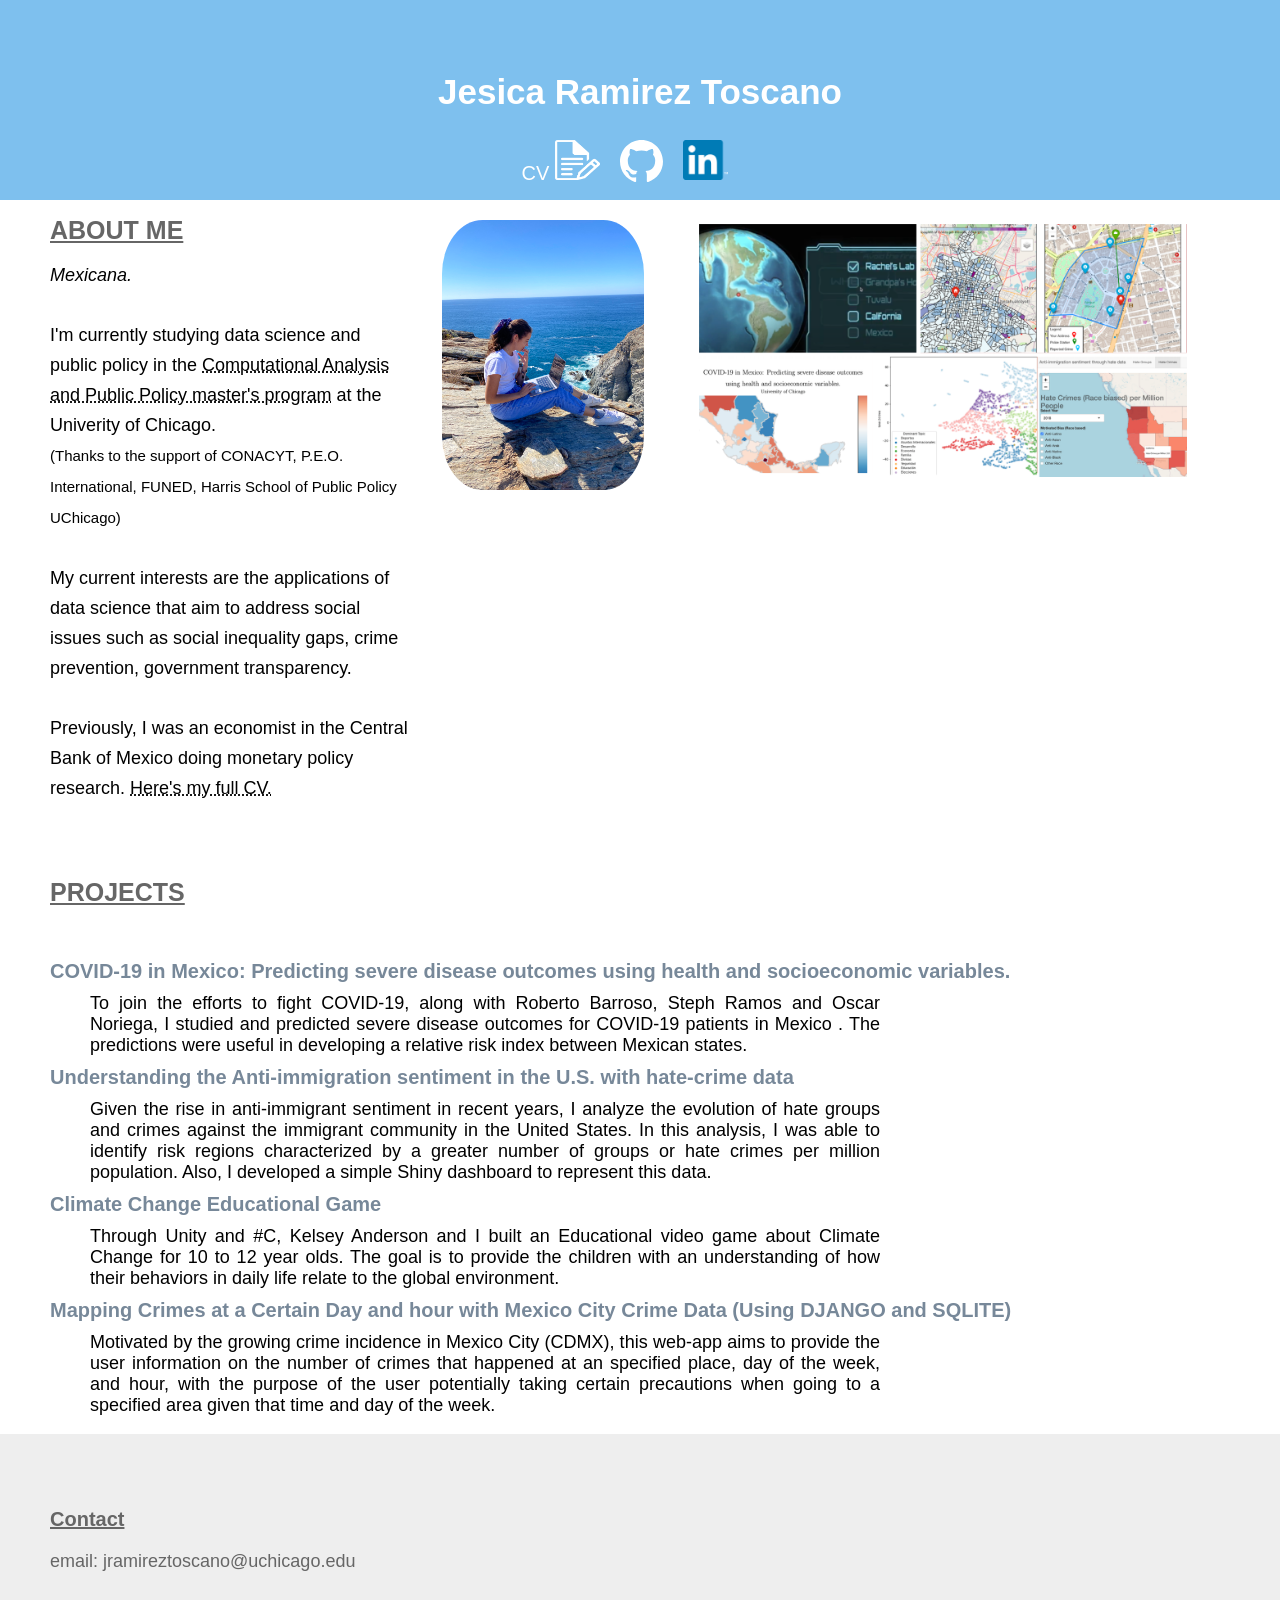
==== index.html @ 474e85c6 "rename" ====
<!DOCTYPE html>
<html>
  <head>
    <!-- Dont worry too much about this head stuff, you'll find out more about it in time-->
    <title>Jesica Ramirez Toscano</title>
    <meta charset="utf-8" />
    <meta
      name="viewport"
      content="width=device-width, initial-scale=1, maximum-scale=1, user-scalable=no"
    />
    <link rel="stylesheet" href="./your-site.css" />
  </head>
  <body>
    <!-- This is where you do the work -->
    <header class='flex-header'>
    <div class='flex-header-name'>
      Jesica Ramirez Toscano
    </div>
    <div class="flex-links">
      <a href="resume.pdf"> CV
        <img class="img_csv" src="cv.png" alt="resume"/>
       </a>
      <a href="https://github.com/jramtos">
      <img src="github.svg"/></a>
      <a href="https://www.linkedin.com/in/jesica-ramirez/">
        <img class="img_csv" src="linkedin.png"/></a>
    </div>
    
    </header>
    <main class="flex-main">

    <div class="flex-first-part">

      <div class="flex-fp-left">
        <div class="flex-fp-left-text">
          <p>ABOUT ME</p>
          <cursive>Mexicana.</cursive> <br> <br>

            I'm currently studying data science and public policy in the <a href= "https://capp.uchicago.edu">
            Computational Analysis and Public Policy master's program</a>
            at the Univerity of Chicago. <br>
            <small> (Thanks to the support of CONACYT, P.E.O. 
              International, FUNED, Harris School of Public Policy UChicago)
            </small>  <br> <br>
            My current interests are the applications of data science that aim to address
            social issues such as social inequality gaps, crime prevention, government transparency.
            <br> <br>
            Previously, I was an economist in the Central Bank of Mexico doing monetary policy research.
            <a href="resume.pdf"> Here's my full CV.
            </a>
        </div>
        
        <div class="flex-fp-left-img">
        <img src="personal.jpg"/>
        </div>
      </div>

      <div class='flex-fp-right'>
        <div class="flex-fp-right-img">
          <img src="projects_collage.png"/>
        </div>
      
    </div>
    </main>
    <div class="flex-second-part">
      <p>
        PROJECTS
      </p>
      
      <dl>

        <dt>
          <a href="https://github.com/ml-project-2020/covid/blob/master/ML_paper.pdf">
            COVID-19 in Mexico: Predicting severe disease outcomes using health and socioeconomic variables.
          </a>
        </dt>
        <dd> 
          To join the efforts to fight COVID-19, along with Roberto Barroso, Steph Ramos and Oscar Noriega, 
          I studied and predicted severe disease outcomes for COVID-19 patients in Mexico . 
          The predictions were useful in developing a relative risk index between Mexican states. 
        </dd>

        <dt>
          <a href="https://github.com/jramtos/hate_groups">
            Understanding the Anti-immigration sentiment in the U.S. with hate-crime data
          </a>
        </dt>
        <dd> 
          Given the rise in anti-immigrant sentiment in recent years, 
          I analyze the evolution of hate groups and crimes against 
          the immigrant community in the United States. 
          In this analysis, I was able to identify risk regions characterized 
          by a greater number of groups or hate crimes per million population. 
          Also, I developed a simple Shiny dashboard to represent this data.
        </dd>

        
        <dt>
          <a href="https://github.com/computers-for-learning-20/project">
            Climate Change Educational Game
          </a></dt>
          <dd> Through Unity and #C, Kelsey Anderson and I built an Educational video game 
            about Climate Change for 10 to 12 year olds. The goal is to provide the children
            with an understanding of how their behaviors in daily life relate to the global environment. 
          </dd>

        <dt>
          <a href="https://github.com/jramtos/mexcrimes">
          Mapping Crimes at a Certain Day and hour with Mexico City Crime Data (Using DJANGO and SQLITE)
          </a>
        </dt>
        <dd> Motivated by the growing crime incidence in Mexico City (CDMX),
            this web-app aims to provide the user information on the number of crimes that happened at an
            specified place, day of the week, and hour, with the purpose of the user potentially 
            taking certain precautions when going to a specified area given that time and day of the week.
        </dd>
        
      </dl>
      
    </div>
    <footer id='contact' class="flex-footer">
      <p>
      Contact
      </p>
      email: jramireztoscano@uchicago.edu
    </footer>
  </body>
</html>
---- your-site.css ----
body, html {
    /*
  The default html interpertation adds margin and padding to the basic elements
  So it can be logically helpful to remove them from the beginning!
  */
    font-family: sans-serif;
    height: 100%;
    margin: 0;
    padding: 0;
    font-size: 18px;
}

.flex-header{
  background-color: #7ec0ee;
  display: flex;
  flex-direction: column;
  align-items: center;
  height: 200px;

}

.flex-header-name {
  padding-top: 4rem;
  padding-bottom: 1rem;
  flex: 0.8;
  font-size: 35px;
  color: #fff;
  font-family: 'Gill Sans', 'Gill Sans MT', Calibri, 'Trebuchet MS', sans-serif;
  font-weight: bold;
}

.flex-links {
  color: #fff;
  padding-bottom: 3rem;
  margin-right: 30px;
  flex: 0.6;
  display: flex;
  justify-content: space-around;

}

.flex-links a {
  margin: 10px;
  font-size: 20px;
  color: inherit;
  font-family: sans-serif;
  text-decoration: none;
}

.img_csv {
  width: 45px;
  height: 40px;
}

.flex-main{
  background-color: #fff;
}

.flex-first-part {
  display: flex;
  flex-direction: row;
  justify-content: stretch;
}
.flex-fp-left{
  flex: 1;
  margin-left: 50px;
  display: flex;
  flex-direction: row;
  justify-content: space-around;
  font-size: 18px;
  text-align: left;
}

.flex-fp-left-text{
  flex: 1;
  font-family: sans-serif;
  line-height: 30px;

}
.flex-fp-left-text a {
  text-decoration: underline;
  text-decoration-style: dotted;
  color: inherit;
}
.flex-fp-left-text p {
  font-size:25px;
  text-decoration: underline;
  color: #666;
  line-height: 10px;
  font-family: sans-serif;
  font-weight: bold;

}

.flex-fp-left-text cursive{
  font-style: italic;
  
}

.flex-fp-left-img{
  flex: 0.7;
}
.flex-fp-left-img img{
  
  margin-top: 20px;
  margin-left: 30px;
  width: 80%;
  height:auto;
  object-fit:cover;
  border-radius: 20%;
}

.flex-fp-right{
  flex: 1;
}

.flex-fp-right img {
  margin-top: 20px;
  margin-left: 30px;
  width: 80%;
  height:auto;
}

.flex-second-part {
background-color: #fff;
margin-top: 50px;
margin-left: 50px;
display: flex;
flex-direction: column;
}

.flex-second-part p{
  font-size:25px;
  text-decoration: underline;
  color: #666;
  font-family: sans-serif;
  font-weight: bold;
}

.flex-second-part dl{
  text-align: justify;
}
.flex-second-part dt {
  margin-top: 10px;
  font-weight: bold;
  color: lightslategray;
  font-size:20px;

}

.flex-second-part dd {
  padding-right: 400px;
  margin-top: 10px;
}

.flex-footer{
  padding-left: 50px;
  padding-top: 3rem;
  background-color: #eeeeee;
  padding-bottom: 3rem;
  color: #666;
  text-align: left;
  font-size: 18px;
}

.flex-second-part a{
  text-decoration: none;
  color: inherit;
}
.flex-footer p {
  font-size: 20px;
  text-decoration: underline;
  color: inherit;
  font-weight: bold;
}
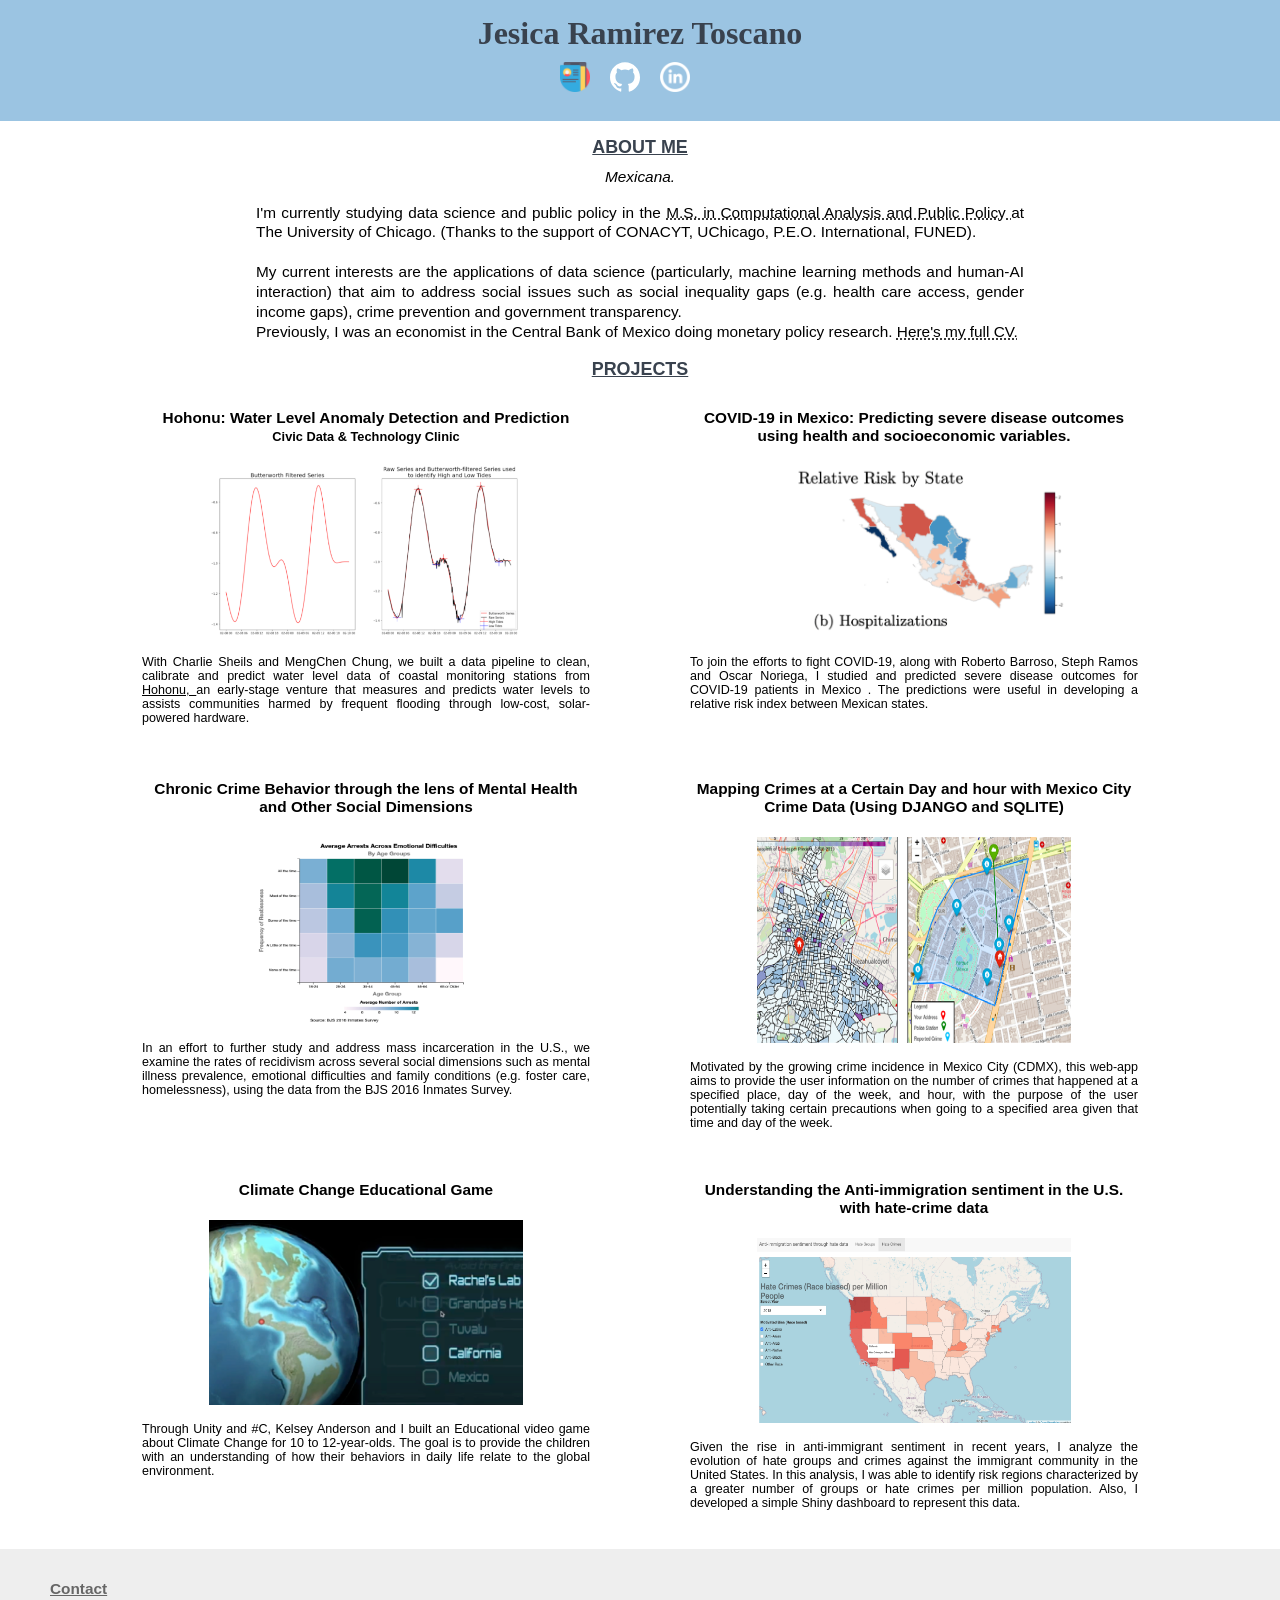
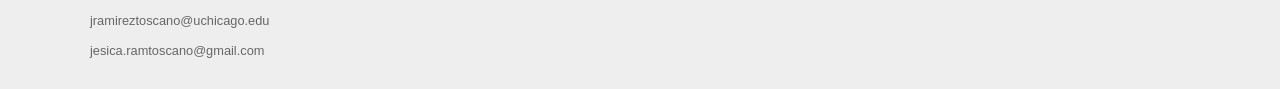
==== commit a33ed6ba: "update" ====
--- a/index.html
+++ b/index.html
@@ -1,128 +1,176 @@
 <!DOCTYPE html>
 <html>
-  <head>
-    <!-- Dont worry too much about this head stuff, you'll find out more about it in time-->
-    <title>Jesica Ramirez Toscano</title>
-    <meta charset="utf-8" />
-    <meta
-      name="viewport"
-      content="width=device-width, initial-scale=1, maximum-scale=1, user-scalable=no"
-    />
-    <link rel="stylesheet" href="./your-site.css" />
-  </head>
-  <body>
-    <!-- This is where you do the work -->
-    <header class='flex-header'>
+
+<head>
+  <!-- Dont worry too much about this head stuff, you'll find out more about it in time-->
+  <title>Jesica Ramirez Toscano</title>
+  <meta charset="utf-8" />
+  <meta name="viewport" content="width=device-width, initial-scale=1, maximum-scale=1, user-scalable=no" />
+  <link rel="stylesheet" href="./main.css" />
+</head>
+
+<body>
+  <!-- This is where you do the work -->
+  <header class='flex-header'>
     <div class='flex-header-name'>
       Jesica Ramirez Toscano
     </div>
     <div class="flex-links">
-      <a href="resume.pdf"> CV
-        <img class="img_csv" src="cv.png" alt="resume"/>
-       </a>
+      <a href="resume.pdf">
+        <img src="cv.png" alt="resume" />
+      </a>
       <a href="https://github.com/jramtos">
-      <img src="github.svg"/></a>
+        <img src="github.svg" /></a>
       <a href="https://www.linkedin.com/in/jesica-ramirez/">
-        <img class="img_csv" src="linkedin.png"/></a>
+        <img src="linkedin.png" /></a>
     </div>
-    
-    </header>
-    <main class="flex-main">
 
-    <div class="flex-first-part">
+  </header>
+  <main class="main">
+    <div class="about-me">
+      <h3>ABOUT ME</h3>
+      <p class="cursive">
+        Mexicana.
+      </p>
+      <p>
 
-      <div class="flex-fp-left">
-        <div class="flex-fp-left-text">
-          <p>ABOUT ME</p>
-          <cursive>Mexicana.</cursive> <br> <br>
+        I'm currently studying data science and public policy in the <a href="https://capp.uchicago.edu">
+          M.S. in Computational Analysis and Public Policy </a>
+        at The University of Chicago.
+        (Thanks to the support of CONACYT, UChicago, P.E.O.
+        International, FUNED). <br> <br>
+        My current interests are the applications of data science (particularly, machine learning methods
+        and human-AI interaction) that aim to address social issues such as social inequality gaps (e.g. health care
+        access, gender income gaps), crime prevention and government transparency.
+        <br>
+        Previously, I was an economist in the Central Bank of Mexico doing monetary policy research.
+        <a href="resume.pdf"> Here's my full CV.
+        </a>
+      </p>
+    </div>
+    <div class="second-part">
+      <h3>PROJECTS</h3>
+      <div class="projects">
+        <div class="section">
+          <h4>
+            <a
+              href="https://cdac.uchicago.edu/news/new-clinic-leverages-data-science-for-social-and-environmental-causes/">
+              Hohonu: Water Level Anomaly Detection and Prediction<br>
+              <small>
+                Civic Data & Technology Clinic
+              </small>
+            </a>
+          </h4>
+          <a
+            href="https://cdac.uchicago.edu/news/new-clinic-leverages-data-science-for-social-and-environmental-causes/">
+            <img src="tad_series.png" class="project-img1" /></a>
+          <p>
+            With Charlie Sheils and MengChen Chung, we built a data pipeline to clean, calibrate and
+            predict water level data of coastal monitoring stations from
+            <a href="https://www.hohonu.io" style="text-decoration: underline;">Hohonu,
+            </a> an early-stage venture that measures and predicts water levels to
+            assists communities harmed by frequent flooding through low-cost, solar-powered
+            hardware.
+          </p>
+        </div>
+        <div class="section">
+          <h4>
+            <a href="https://github.com/ml-project-2020/covid/blob/master/ML_paper.pdf">
+              COVID-19 in Mexico: Predicting severe disease outcomes using health and socioeconomic variables.
+            </a>
+          </h4>
+          <a href="https://github.com/ml-project-2020/covid/blob/master/ML_paper.pdf">
+            <img src="risk_covid.png" class="project-img1" /></a>
+          <p>
+            To join the efforts to fight COVID-19, along with Roberto Barroso, Steph Ramos and Oscar Noriega,
+            I studied and predicted severe disease outcomes for COVID-19 patients in Mexico .
+            The predictions were useful in developing a relative risk index between Mexican states.
+          </p>
+        </div>
+        <div class="section">
+          <h4>
+            <a href="https://jramtos.github.io/dynamic_vis/">
+              Chronic Crime Behavior through the lens of Mental Health and Other Social Dimensions
+            </a>
+          </h4>
+          <a href="https://jramtos.github.io/dynamic_vis/">
+            <img src="heatmap_arrests.png" class="project-img2" /></a>
+          <p>
+            In an effort to further study and address mass incarceration in the U.S.,
+            we examine the rates of recidivism across several social dimensions such as mental illness prevalence,
+            emotional difficulties and family conditions (e.g. foster care, homelessness),
+            using the data from the BJS 2016 Inmates Survey.
+          </p>
+        </div>
 
-            I'm currently studying data science and public policy in the <a href= "https://capp.uchicago.edu">
-            Computational Analysis and Public Policy master's program</a>
-            at the Univerity of Chicago. <br>
-            <small> (Thanks to the support of CONACYT, P.E.O. 
-              International, FUNED, Harris School of Public Policy UChicago)
-            </small>  <br> <br>
-            My current interests are the applications of data science that aim to address
-            social issues such as social inequality gaps, crime prevention, government transparency.
-            <br> <br>
-            Previously, I was an economist in the Central Bank of Mexico doing monetary policy research.
-            <a href="resume.pdf"> Here's my full CV.
+        <div class='section'>
+          <h4>
+            <a href="https://github.com/jramtos/mexcrimes">
+              Mapping Crimes at a Certain Day and hour with Mexico City Crime Data (Using DJANGO and SQLITE)
             </a>
+          </h4>
+          <a href="https://github.com/jramtos/mexcrimes">
+            <img src="mexcrimes.png" class="project-img" /></a>
+          <p>
+            Motivated by the growing crime incidence in Mexico City (CDMX),
+            this web-app aims to provide the user information on the number of crimes that happened at a
+            specified place, day of the week, and hour, with the purpose of the user potentially
+            taking certain precautions when going to a specified area given that time and day of the week.
+          </p>
         </div>
-        
-        <div class="flex-fp-left-img">
-        <img src="personal.jpg"/>
+
+        <div class='section'>
+          <h4>
+            <a href="https://github.com/computers-for-learning-20/project">
+              Climate Change Educational Game
+            </a>
+          </h4>
+          <a href="https://github.com/computers-for-learning-20/project">
+            <img src="videogame.png" class="project-img" /></a>
+          <p> Through Unity and #C, Kelsey Anderson and I built an Educational video game about Climate Change for 10 to
+            12-year-olds. The goal is to provide the children with an understanding of how their behaviors in daily life
+            relate to the global environment.
+          </p>
         </div>
+
+        <div class="section">
+          <h4>
+            <a href="https://github.com/jramtos/hate_groups">
+              Understanding the Anti-immigration sentiment in the U.S. with hate-crime data
+            </a>
+          </h4>
+          <a href="https://github.com/jramtos/hate_groups">
+            <img src="hatecrimes.png" class="project-img" /></a>
+          <p>
+            Given the rise in anti-immigrant sentiment in recent years,
+            I analyze the evolution of hate groups and crimes against
+            the immigrant community in the United States.
+            In this analysis, I was able to identify risk regions characterized
+            by a greater number of groups or hate crimes per million population.
+            Also, I developed a simple Shiny dashboard to represent this data.
+
+          </p>
+        </div>
+
       </div>
+    </div>
 
-      <div class='flex-fp-right'>
-        <div class="flex-fp-right-img">
-          <img src="projects_collage.png"/>
-        </div>
-      
-    </div>
-    </main>
-    <div class="flex-second-part">
-      <p>
-        PROJECTS
-      </p>
-      
-      <dl>
+  </main>
 
-        <dt>
-          <a href="https://github.com/ml-project-2020/covid/blob/master/ML_paper.pdf">
-            COVID-19 in Mexico: Predicting severe disease outcomes using health and socioeconomic variables.
-          </a>
-        </dt>
-        <dd> 
-          To join the efforts to fight COVID-19, along with Roberto Barroso, Steph Ramos and Oscar Noriega, 
-          I studied and predicted severe disease outcomes for COVID-19 patients in Mexico . 
-          The predictions were useful in developing a relative risk index between Mexican states. 
-        </dd>
+  <footer id='contact' class="flex-footer">
+    <p>
+      Contact
+    </p>
+    <dt>
+    <dd>
+      jramireztoscano@uchicago.edu
+    </dd>
+    <br>
+    <dd>
+      jesica.ramtoscano@gmail.com
+    </dd>
+    </dt>
+  </footer>
+</body>
 
-        <dt>
-          <a href="https://github.com/jramtos/hate_groups">
-            Understanding the Anti-immigration sentiment in the U.S. with hate-crime data
-          </a>
-        </dt>
-        <dd> 
-          Given the rise in anti-immigrant sentiment in recent years, 
-          I analyze the evolution of hate groups and crimes against 
-          the immigrant community in the United States. 
-          In this analysis, I was able to identify risk regions characterized 
-          by a greater number of groups or hate crimes per million population. 
-          Also, I developed a simple Shiny dashboard to represent this data.
-        </dd>
-
-        
-        <dt>
-          <a href="https://github.com/computers-for-learning-20/project">
-            Climate Change Educational Game
-          </a></dt>
-          <dd> Through Unity and #C, Kelsey Anderson and I built an Educational video game 
-            about Climate Change for 10 to 12 year olds. The goal is to provide the children
-            with an understanding of how their behaviors in daily life relate to the global environment. 
-          </dd>
-
-        <dt>
-          <a href="https://github.com/jramtos/mexcrimes">
-          Mapping Crimes at a Certain Day and hour with Mexico City Crime Data (Using DJANGO and SQLITE)
-          </a>
-        </dt>
-        <dd> Motivated by the growing crime incidence in Mexico City (CDMX),
-            this web-app aims to provide the user information on the number of crimes that happened at an
-            specified place, day of the week, and hour, with the purpose of the user potentially 
-            taking certain precautions when going to a specified area given that time and day of the week.
-        </dd>
-        
-      </dl>
-      
-    </div>
-    <footer id='contact' class="flex-footer">
-      <p>
-      Contact
-      </p>
-      email: jramireztoscano@uchicago.edu
-    </footer>
-  </body>
-</html>
+</html>
--- a/main.css
+++ b/main.css
@@ -0,0 +1,151 @@
+body, html {
+    /*
+  The default html interpertation adds margin and padding to the basic elements
+  So it can be logically helpful to remove them from the beginning!
+  */
+    font-family: -apple-system, BlinkMacSystemFont, 'Segoe UI', Roboto, Oxygen, Ubuntu, Cantarell, 'Open Sans', sans-serif;
+    height: 100%;
+    margin: 0;
+    padding: 0;
+    font-size: 1.2vw;
+}
+
+.flex-header{
+  padding-top: 1rem;
+  padding-bottom: 1rem;
+  background-color: #9bc4e2;
+  display: flex;
+  flex-direction: column;
+  align-items: center;
+  
+}
+
+.flex-header-name {
+  font-size: 2.5vw;
+  color: #39424e;
+  font-family: 'Gill Sans';
+  font-weight: bold;
+}
+
+.flex-links {
+  color: #fff;
+  margin-right: 30px;
+  display: flex;
+  justify-content: space-around;
+
+}
+
+.flex-links a {
+  margin: 10px;
+  font-size: 15px;
+  color: inherit;
+  font-family: inherit;
+  text-decoration: none;
+}
+
+.flex-links img{
+  width: 30px;
+  height: 30px;
+}
+
+main{
+  background-color: #fff;
+}
+
+.about-me{
+  font-size: 1.2vw;
+  margin-top: 2%;
+}
+h3{
+    font-size: 1.4vw;
+    text-decoration: underline;
+    color: #39424e;
+    line-height: 3px;
+    font-family: sans-serif;
+    font-weight: bold;
+    text-align: center;
+  
+  }
+
+.about-me p{
+    margin-right: 20%;
+    margin-left: 20%;
+    text-align: justify;
+    line-height: 130%;
+}
+.about-me  .cursive {
+    font-style: italic;
+    text-align: center;
+  }
+
+.about-me a {
+  text-decoration: underline;
+  text-decoration-style: dotted;
+  color: inherit;
+}
+
+
+.second-part{
+    margin-block-start: 2%;
+margin-block-end: 2%;
+}
+
+.projects {
+background-color: #fff;
+display: flex;
+flex-wrap: wrap;
+justify-content: center;
+}
+.projects a{
+    text-decoration: none;
+    color: inherit;
+}
+
+.projects div{
+    flex: 1 0 auto;
+    max-width: 35%;
+    padding: 0 50px;
+    padding-bottom: 2%;
+    text-align: center;
+}
+.projects div .project-img{
+    width: 70%;
+    height: 55%;
+    text-align: center;
+}
+
+.projects div .project-img1{
+    width: 70%;
+    height: 50%;
+    text-align: center;
+}
+
+.projects div .project-img2{
+    width: 50%;
+    height: 50%;
+    text-align: center;
+}
+
+.projects div p{
+    font-size: 0.98vmax;
+    text-align: justify;
+}
+
+
+.flex-footer{
+  padding-left: 50px;
+  padding-top: 1rem;
+  background-color: #eeeeee;
+  padding-bottom: 2rem;
+  color: #666;
+  text-align: left;
+  font-size: 1vw;
+}
+
+.flex-footer p {
+  font-size: 1.2vw;
+  text-decoration: underline;
+  color: inherit;
+  font-weight: bold;
+}
+
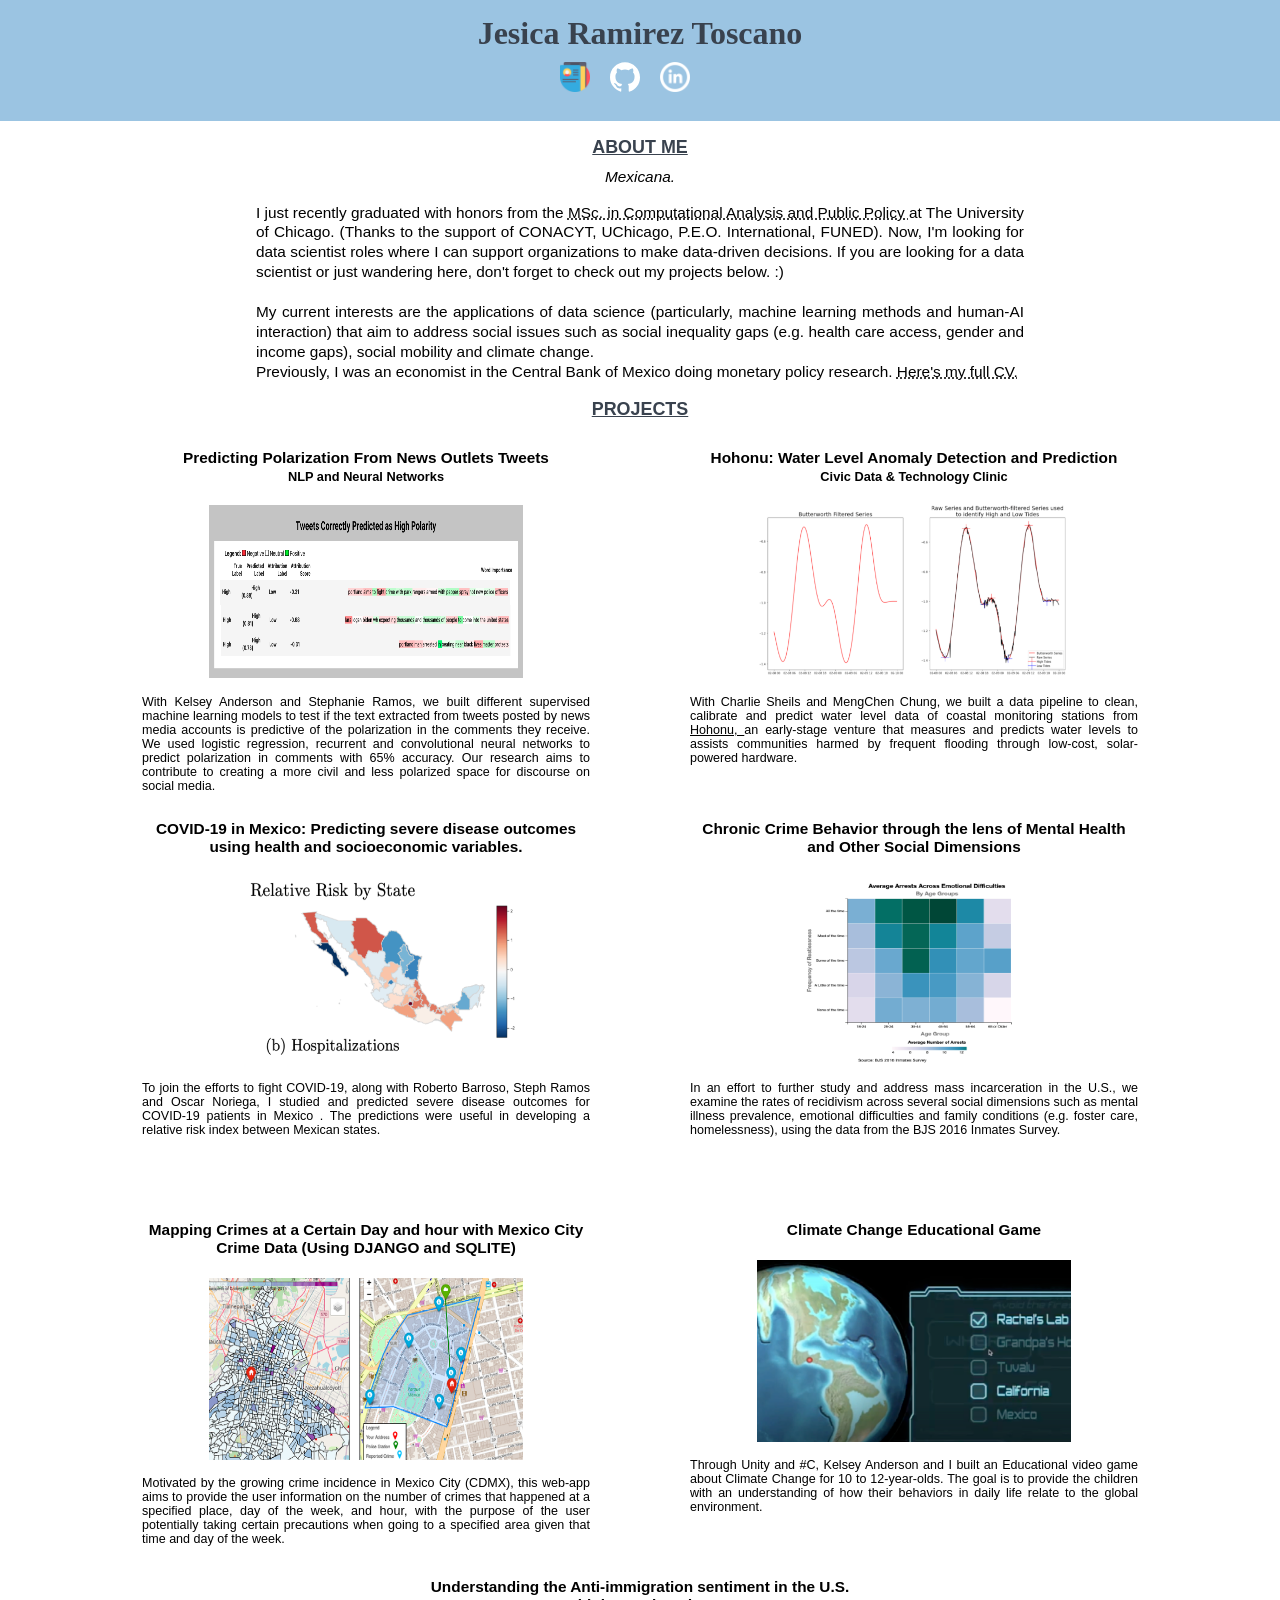
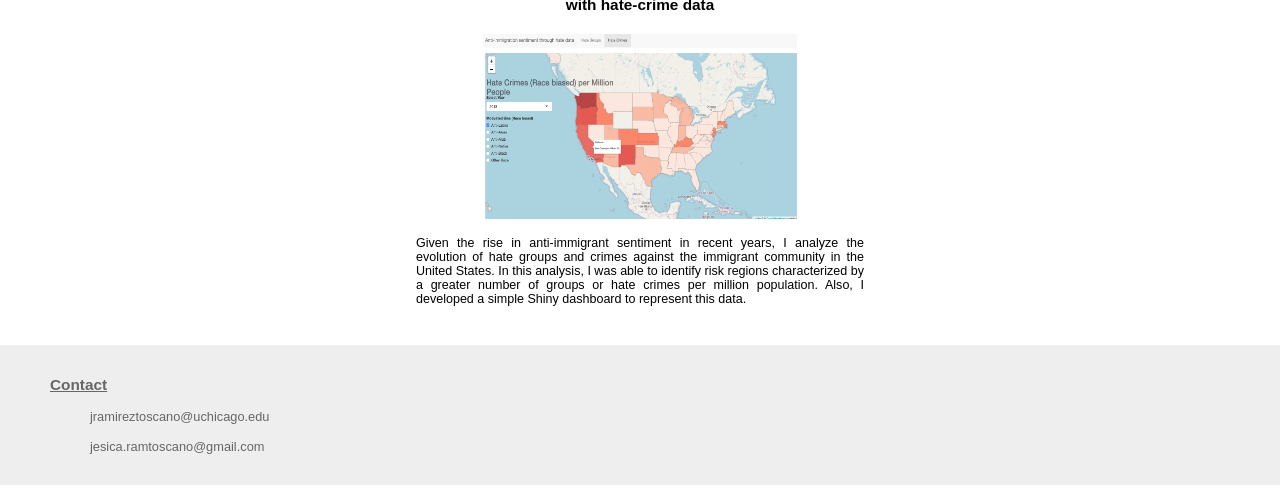
==== commit aaefd66d: "updates to page" ====
--- a/index.html
+++ b/index.html
@@ -33,15 +33,18 @@
         Mexicana.
       </p>
       <p>
-
-        I'm currently studying data science and public policy in the <a href="https://capp.uchicago.edu">
-          M.S. in Computational Analysis and Public Policy </a>
+        I just recently graduated with honors from the <a href="https://capp.uchicago.edu">
+          MSc. in Computational Analysis and Public Policy </a>
         at The University of Chicago.
         (Thanks to the support of CONACYT, UChicago, P.E.O.
-        International, FUNED). <br> <br>
+        International, FUNED). Now, I'm looking for data scientist roles
+        where I can support organizations to make data-driven decisions.
+        If you are looking for a data scientist or just wandering here,
+        don't forget to check out my projects below. :)
+        <br> <br>
         My current interests are the applications of data science (particularly, machine learning methods
         and human-AI interaction) that aim to address social issues such as social inequality gaps (e.g. health care
-        access, gender income gaps), crime prevention and government transparency.
+        access, gender and income gaps), social mobility and climate change.
         <br>
         Previously, I was an economist in the Central Bank of Mexico doing monetary policy research.
         <a href="resume.pdf"> Here's my full CV.
@@ -53,16 +56,35 @@
       <div class="projects">
         <div class="section">
           <h4>
-            <a
-              href="https://cdac.uchicago.edu/news/new-clinic-leverages-data-science-for-social-and-environmental-causes/">
+            <a href="https://github.com/advanced-ml-project/project/blob/main/documents/Predicting_Polarization.pdf">
+              Predicting Polarization From News Outlets Tweets<br>
+              <small>
+                NLP and Neural Networks
+              </small>
+            </a>
+          </h4>
+          <a href="https://github.com/advanced-ml-project/project/blob/main/documents/Predicting_Polarization.pdf">
+            <img src="rnn_results.png" class="project-img1" /></a>
+          <p>
+            With Kelsey Anderson and Stephanie Ramos, we built different supervised
+            machine learning models to test if the text extracted from tweets posted
+            by news media accounts is predictive of the polarization in the comments
+            they receive. We used logistic regression, recurrent and convolutional neural
+            networks to predict polarization in comments with 65% accuracy.
+            Our research aims to contribute to creating a more civil and less polarized
+            space for discourse on social media.
+          </p>
+        </div>
+        <div class="section">
+          <h4>
+            <a href="https://www.youtube.com/watch?v=Xzz5Nq3ZxFI">
               Hohonu: Water Level Anomaly Detection and Prediction<br>
               <small>
                 Civic Data & Technology Clinic
               </small>
             </a>
           </h4>
-          <a
-            href="https://cdac.uchicago.edu/news/new-clinic-leverages-data-science-for-social-and-environmental-causes/">
+          <a href="https://www.youtube.com/watch?v=Xzz5Nq3ZxFI">
             <img src="tad_series.png" class="project-img1" /></a>
           <p>
             With Charlie Sheils and MengChen Chung, we built a data pipeline to clean, calibrate and
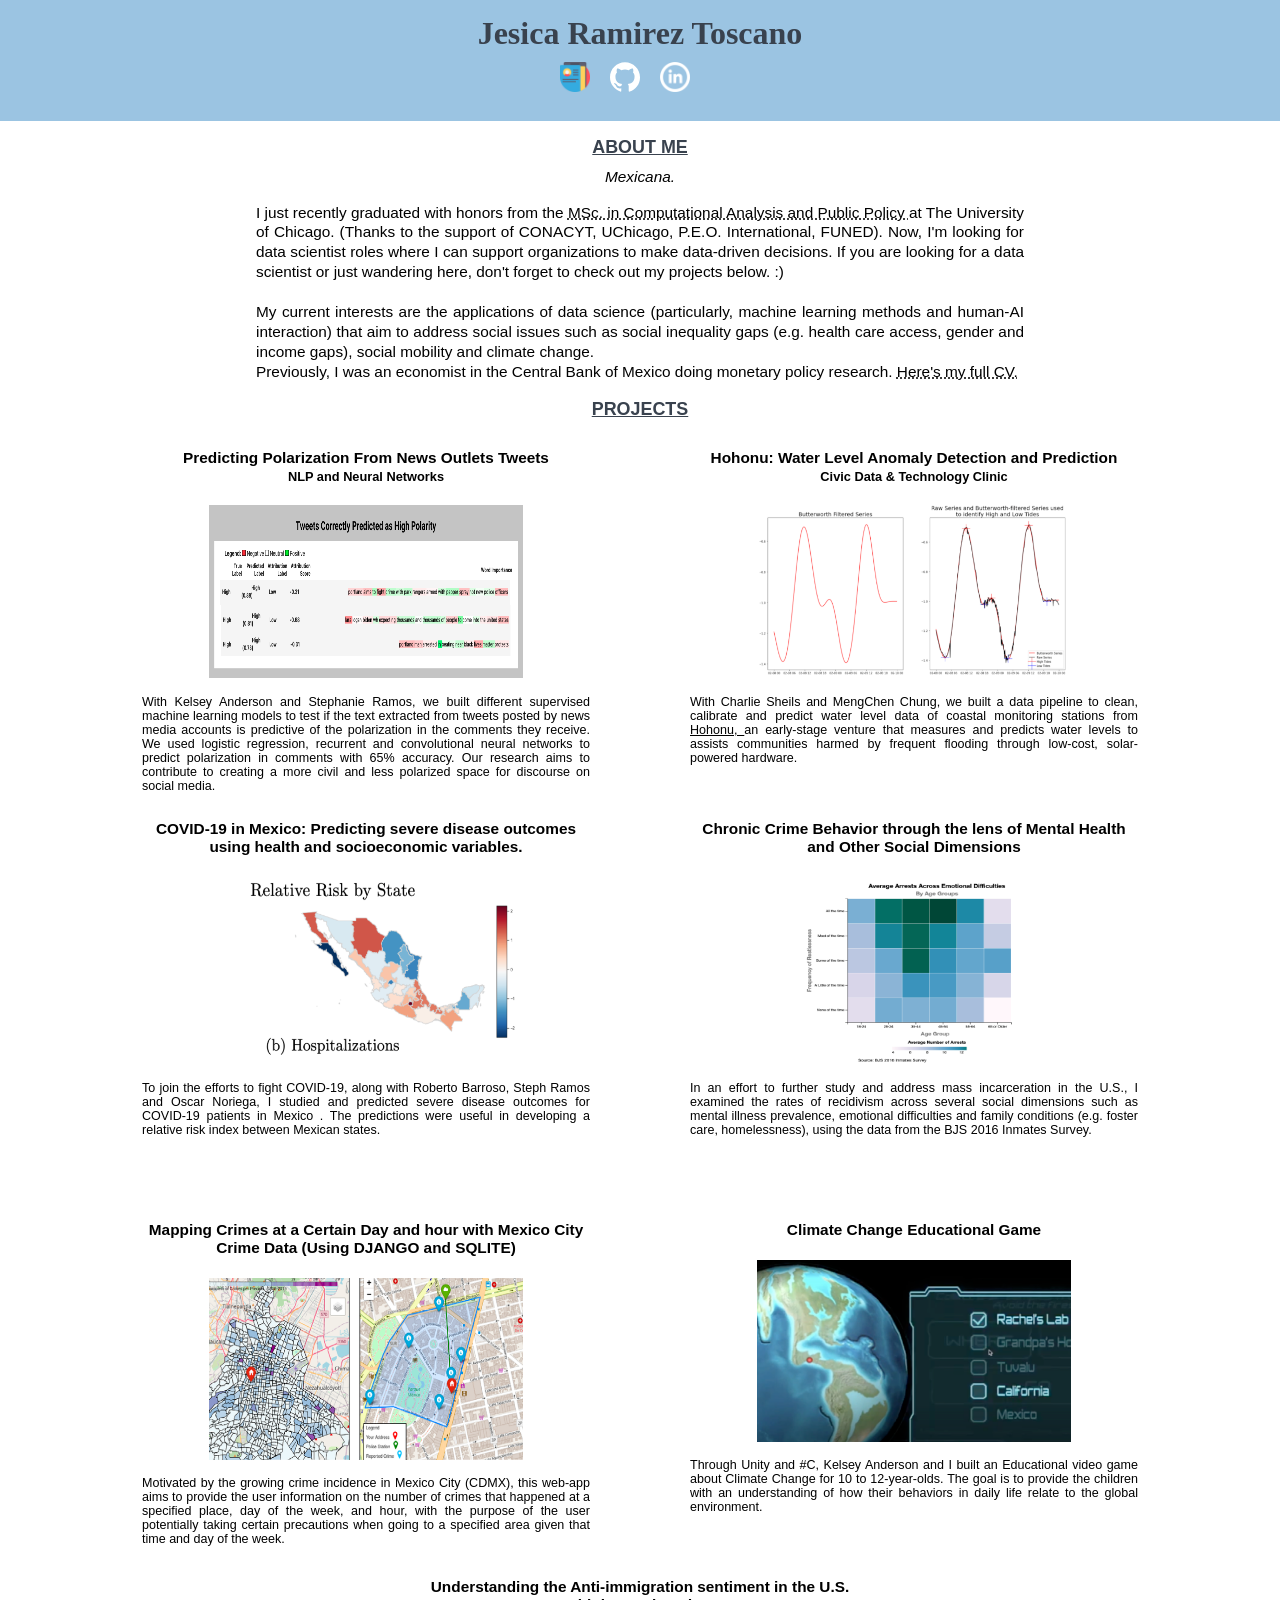
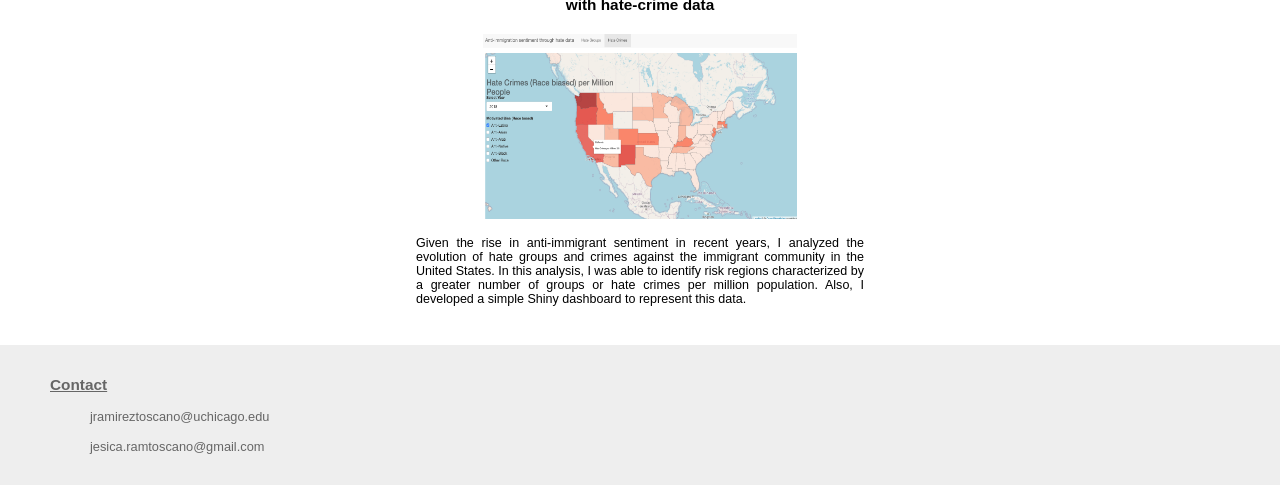
==== commit e597cb6a: "past tense Jesy" ====
--- a/index.html
+++ b/index.html
@@ -119,7 +119,7 @@
             <img src="heatmap_arrests.png" class="project-img2" /></a>
           <p>
             In an effort to further study and address mass incarceration in the U.S.,
-            we examine the rates of recidivism across several social dimensions such as mental illness prevalence,
+            I examined the rates of recidivism across several social dimensions such as mental illness prevalence,
             emotional difficulties and family conditions (e.g. foster care, homelessness),
             using the data from the BJS 2016 Inmates Survey.
           </p>
@@ -165,7 +165,7 @@
             <img src="hatecrimes.png" class="project-img" /></a>
           <p>
             Given the rise in anti-immigrant sentiment in recent years,
-            I analyze the evolution of hate groups and crimes against
+            I analyzed the evolution of hate groups and crimes against
             the immigrant community in the United States.
             In this analysis, I was able to identify risk regions characterized
             by a greater number of groups or hate crimes per million population.
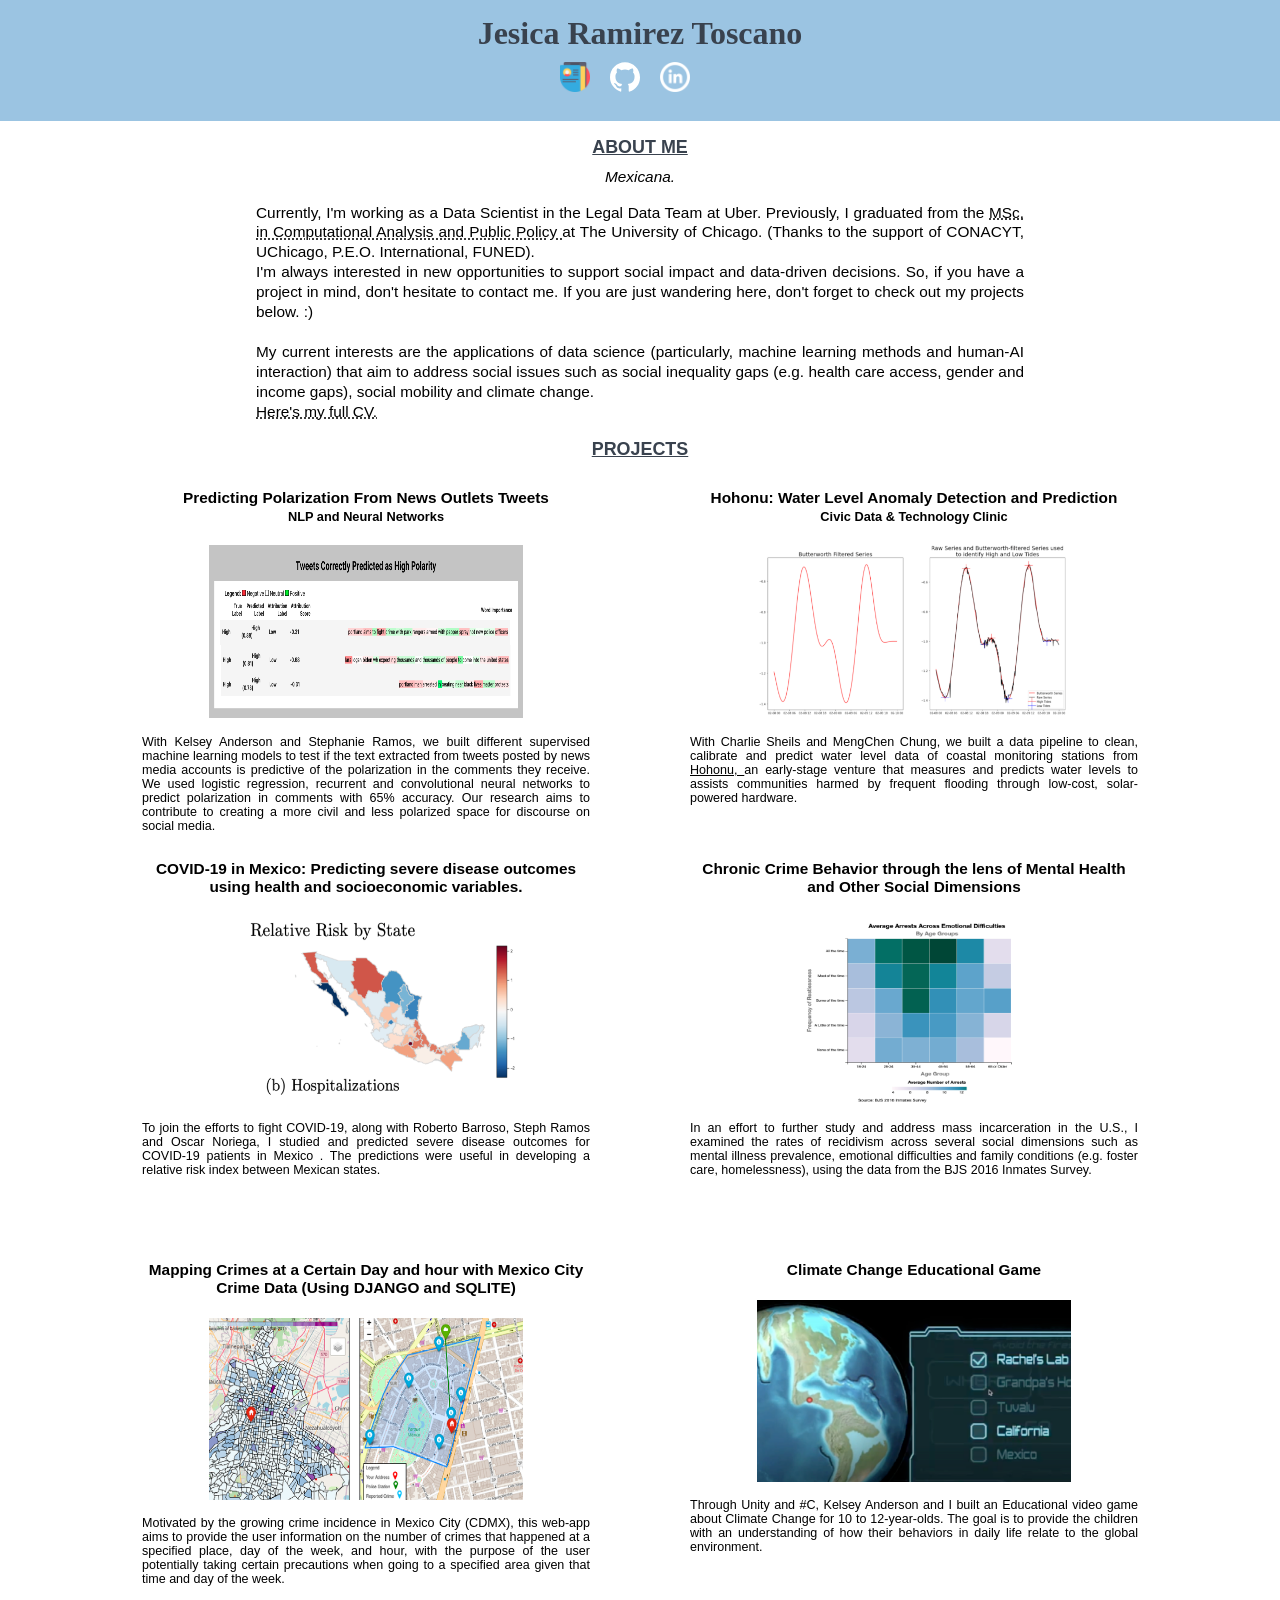
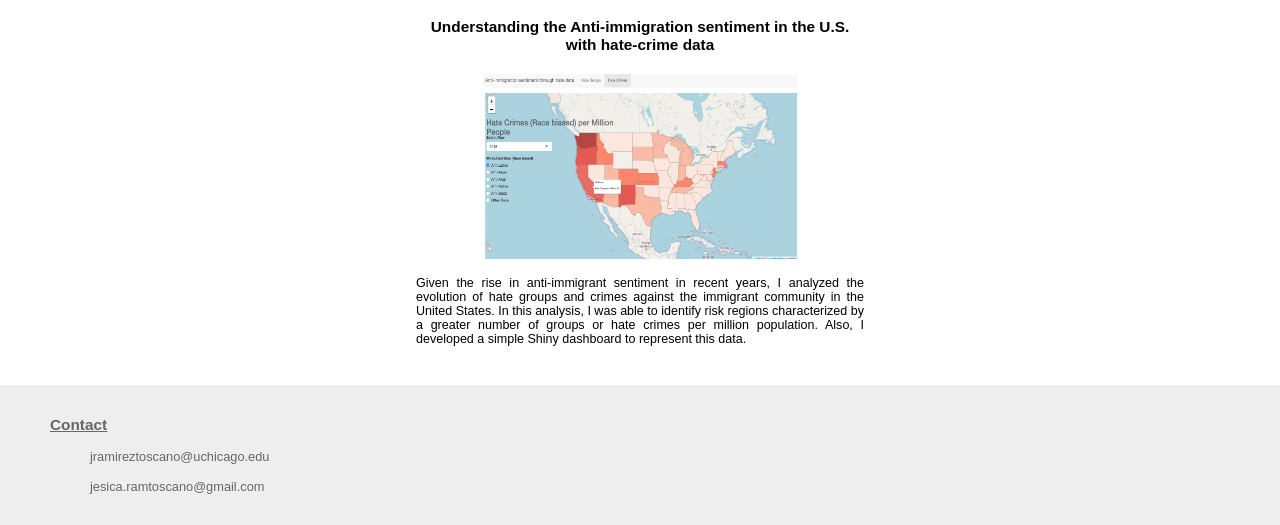
==== commit a514aae3: "update resume" ====
--- a/index.html
+++ b/index.html
@@ -33,20 +33,21 @@
         Mexicana.
       </p>
       <p>
-        I just recently graduated with honors from the <a href="https://capp.uchicago.edu">
+        Currently, I'm working as a Data Scientist in the Legal Data Team at Uber.
+        Previously, I graduated from the <a href="https://capp.uchicago.edu">
           MSc. in Computational Analysis and Public Policy </a>
         at The University of Chicago.
         (Thanks to the support of CONACYT, UChicago, P.E.O.
-        International, FUNED). Now, I'm looking for data scientist roles
-        where I can support organizations to make data-driven decisions.
-        If you are looking for a data scientist or just wandering here,
-        don't forget to check out my projects below. :)
+        International, FUNED).
+        <br>
+        I'm always interested in new opportunities to support social impact and data-driven
+        decisions. So, if you have a project in mind, don't hesitate to contact me.
+        If you are just wandering here, don't forget to check out my projects below. :)
         <br> <br>
         My current interests are the applications of data science (particularly, machine learning methods
         and human-AI interaction) that aim to address social issues such as social inequality gaps (e.g. health care
         access, gender and income gaps), social mobility and climate change.
         <br>
-        Previously, I was an economist in the Central Bank of Mexico doing monetary policy research.
         <a href="resume.pdf"> Here's my full CV.
         </a>
       </p>
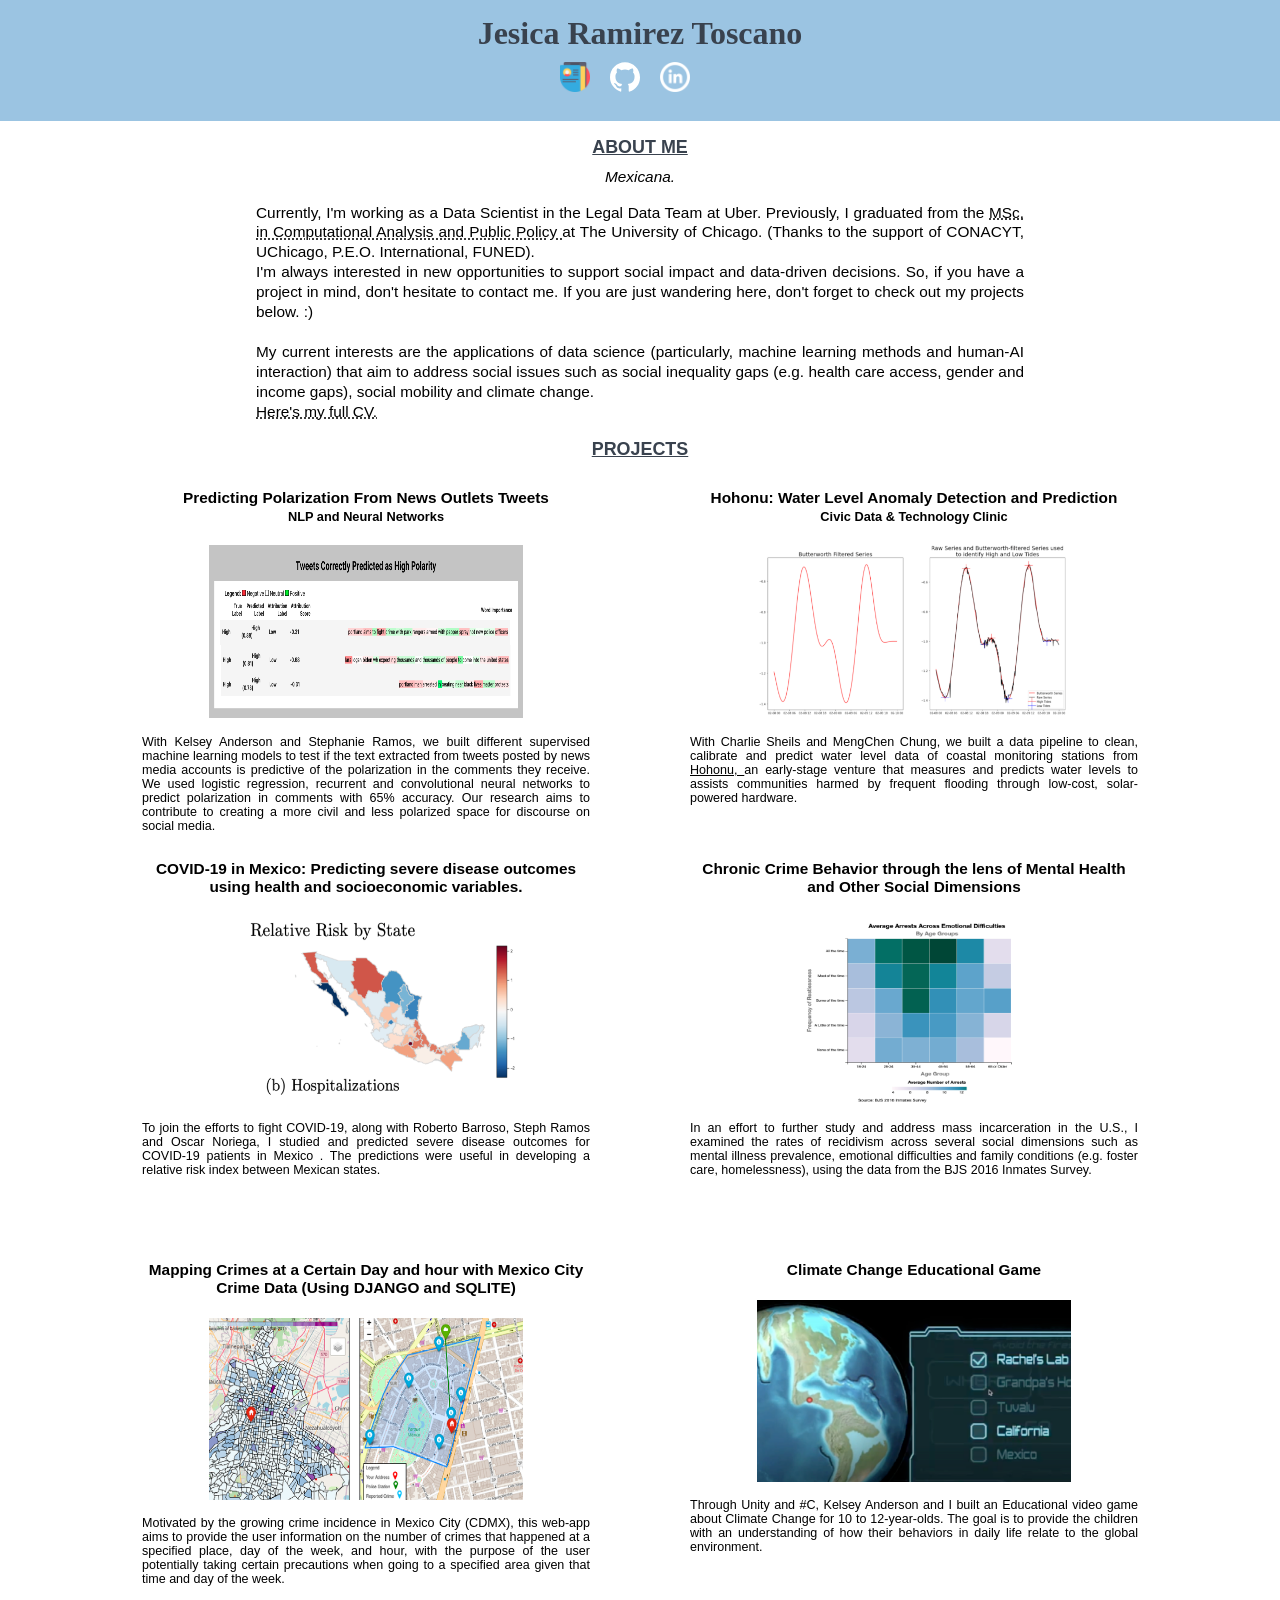
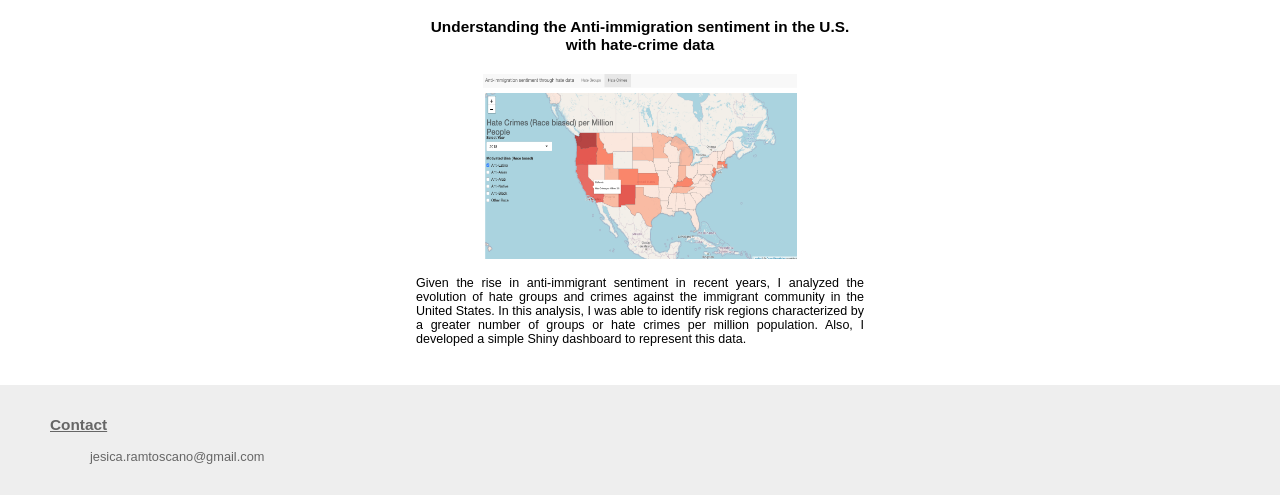
==== commit 1119b219: "update - removing uchicago email" ====
--- a/index.html
+++ b/index.html
@@ -186,14 +186,10 @@
     </p>
     <dt>
     <dd>
-      jramireztoscano@uchicago.edu
-    </dd>
-    <br>
-    <dd>
       jesica.ramtoscano@gmail.com
     </dd>
     </dt>
   </footer>
 </body>
 
-</html>+</html>
